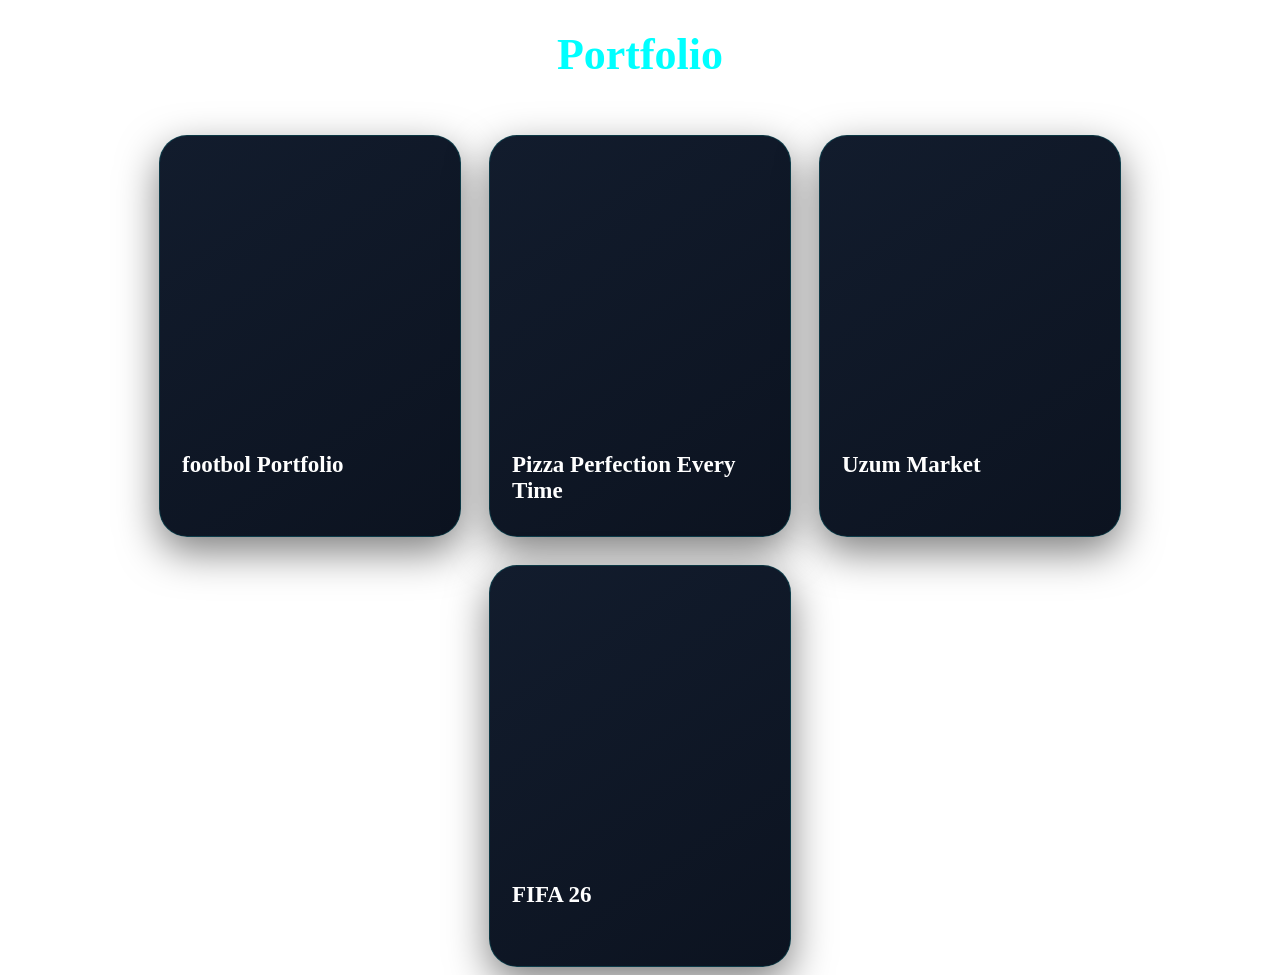
==== loyixa.html @ e52cac08 "update" ====
<!DOCTYPE html>
<html lang="en">

<head>
    <meta charset="UTF-8">
    <meta name="viewport" content="width=device-width, initial-scale=1.0">
    <title>Document</title>
    <link rel="stylesheet" href="/style.css">
</head>

<body>
        <div class="texte" id="texte">
            <h1 class="textee">Portfolio</h1>
        </div>

        <div class="kotta">
            <div class="domino">

                <div class="cardes">
                    <img class="hhh" src="https://cdn.dribbble.com/userupload/46909321/file/e3124612417e6d67b4c6e50121635877.jpg?resize=752x&vertical=center" alt="">
                    <br>
                    <br>
                    <h2 class="bot-tob-obt"> footbol Portfolio</h2>
                    <p>
                        <a href="https://cdn.dribbble.com/userupload/46909321/file/e3124612417e6d67b4c6e50121635877.jpg?resize=752x&vertical=center" class="hhh-btn"></a>

                    </p>
                </div>

                <div class="cardes">
                    <img class="hhh" src="/Снимок экрана 2026-04-04 120520.png" alt="">
                    <br>
                    <br>
                    <h2 class="bot-tob-obt">Pizza Perfection Every Time</h2>
                    <p>
                        <a href="/Снимок экрана 2026-04-04 120520.png" class="hhh-btn"></a>

                    </p>
                </div>

                <div class="cardes">
                    <img class="hhh" src="https://encrypted-tbn0.gstatic.com/images?q=tbn:ANd9GcS57pL3FITMSyp1Z12lesNS4R2MJkAoHEgVDg&s" alt="">
                    <br>
                    <br>
                    <h2 class="bot-tob-obt">Uzum Market</h2>
                    <p>
                        <a href="" class="hhh-btn"></a>

                    </p>
                </div>

                <div class="cardes">
                    <img class="hhh" src="/Снимок экрана 2026-04-04 121322.png" alt="">
                    <br>
                    <br>
                    <h2 class="bot-tob-obt">FIFA 26</h2>
                    <p>
                        <a href="" class="hhh-btn"></a>
                    </p>
                </div>
        </div>
    </section>
</body>

</html>
---- style.css ----
.projects {
    padding: 110px 8%;
}

.texte {
    max-width: 850px;
    text-align: center;
    margin: 0 auto 55px;
}

.texte h1 {
    font-size: 44px;
    color: aqua;
    margin-bottom: 16px;
}

.texte p {
    font-size: 18px;
    line-height: 1.8;
    color: #9aa9b8;
}

.kotta {
    display: flex;
    justify-content: center;
}

.domino {
    width: 100%;
    max-width: 1250px;
    display: flex;
    justify-content: center;
    flex-wrap: wrap;
    gap: 28px;
}

.cardes {
    width: 300px;
    height: 400px;
    background: linear-gradient(145deg, #121c2d, #0c1320);
    border: 1px solid rgba(0, 255, 255, 0.15);
    border-radius: 28px;
    overflow: hidden;
    position: relative;
    box-shadow: 0 15px 40px rgba(0, 0, 0, 0.5);
    transition: all 0.7s cubic-bezier(0.23, 1, 0.32, 1);
    padding-bottom: 0;
}

.cardes:hover {
    transform: translateY(-25px) scale(1.05);
    border-color: aqua;
    box-shadow: 0 35px 70px rgba(0, 255, 255, 0.25);
}

.hhh {
    width: 100%;
    height: 260px;
    object-fit: cover;
    display: block;
    transition: all 1.1s cubic-bezier(0.77, 0, 0.18, 1);
    clip-path: polygon(0 100%, 100% 100%, 100% 100%, 0 100%);
}

.cardes:hover .hhh {
    clip-path: polygon(0 0, 100% 0, 100% 100%, 0 100%);
    transform: scale(1.18);
}

.cardes h2 {
    font-size: 23px;
    color: white;
    margin: 20px 22px 10px;
    transition: all 0.5s ease;
}

.cardes:hover h2 {
    color: aqua;
    text-shadow: 0 0 20px aqua;
}

.cardes p {
    font-size: 15px;
    line-height: 1.7;
    color: #a8b5c0;
    padding: 0 22px 22px;
    transition: color 0.5s ease;
}

.cardes:hover p {
    color: #d0e8ff;
}

.cardes::before {
    content: '';
    position: absolute;
    top: -60%;
    left: -100%;
    width: 40%;
    height: 250%;
    background: linear-gradient(120deg, transparent, rgba(255, 255, 255, 0.35), transparent);
    transform: skewX(-25deg);
    opacity: 0;
    transition: all 1.1s ease;
    z-index: 2;
}

.cardes:hover::before {
    left: 160%;
    opacity: 1;
}
.cardes::after {
    content: '';
    position: absolute;
    bottom: 0;
    left: 0;
    width: 100%;
    height: 4px;
    background: linear-gradient(to right, transparent, aqua, transparent);
    transform: scaleX(0);
    transition: transform 0.7s ease;
}

.cardes:hover::after {
    transform: scaleX(1);
}
.bot-tob-obt{
    justify-self: center;
    align-items: center;
    display: flex;
}
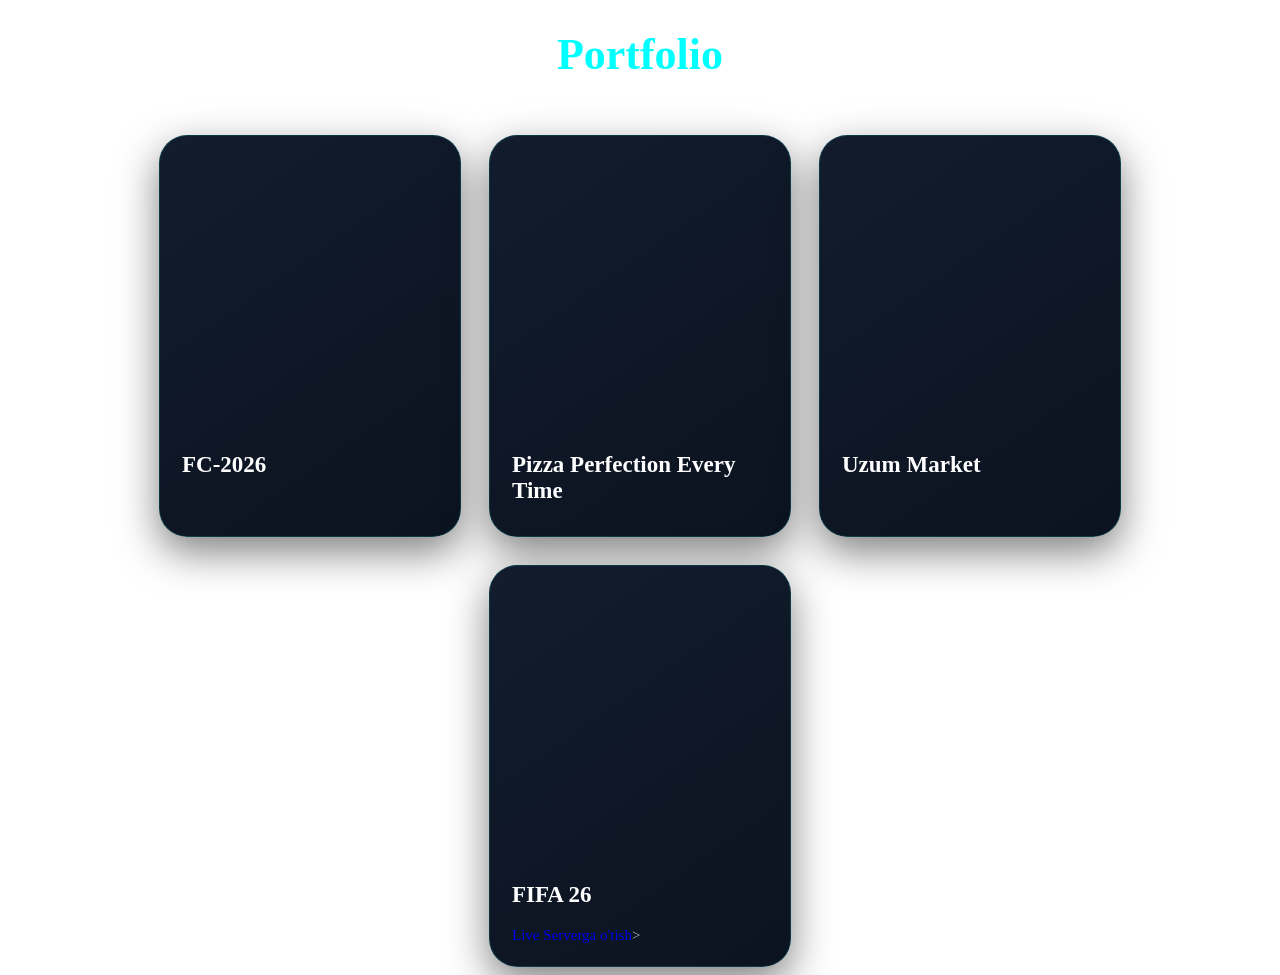
==== commit 55667858: "update" ====
--- a/loyixa.html
+++ b/loyixa.html
@@ -9,57 +9,60 @@
 </head>
 
 <body>
-        <div class="texte" id="texte">
-            <h1 class="textee">Portfolio</h1>
-        </div>
+    <div class="texte" id="texte">
+        <h1 class="textee">Portfolio</h1>
+    </div>
 
-        <div class="kotta">
-            <div class="domino">
+    <div class="kotta">
+        <div class="domino">
+
+            <a href="https://loyiha-fc26.netlify.app/" class="hhh-btn">
 
                 <div class="cardes">
-                    <img class="hhh" src="https://cdn.dribbble.com/userupload/46909321/file/e3124612417e6d67b4c6e50121635877.jpg?resize=752x&vertical=center" alt="">
+                    <img class="hhh" src="Снимок экрана 2026-04-04 121322.png " alt="">
                     <br>
                     <br>
-                    <h2 class="bot-tob-obt"> footbol Portfolio</h2>
+                    <h2 class="bot-tob-obt">FC-2026</h2>
                     <p>
-                        <a href="https://cdn.dribbble.com/userupload/46909321/file/e3124612417e6d67b4c6e50121635877.jpg?resize=752x&vertical=center" class="hhh-btn"></a>
-
+    
                     </p>
                 </div>
+            </a>
 
-                <div class="cardes">
-                    <img class="hhh" src="/Снимок экрана 2026-04-04 120520.png" alt="">
-                    <br>
-                    <br>
-                    <h2 class="bot-tob-obt">Pizza Perfection Every Time</h2>
-                    <p>
-                        <a href="/Снимок экрана 2026-04-04 120520.png" class="hhh-btn"></a>
 
-                    </p>
-                </div>
+            <div class="cardes">
+                <img class="hhh" src="/Снимок экрана 2026-04-04 120520.png" alt="">
+                <br>
+                <br>
+                <h2 class="bot-tob-obt">Pizza Perfection Every Time</h2>
+                <p>
+                 </p>
+            </div>
 
-                <div class="cardes">
-                    <img class="hhh" src="https://encrypted-tbn0.gstatic.com/images?q=tbn:ANd9GcS57pL3FITMSyp1Z12lesNS4R2MJkAoHEgVDg&s" alt="">
-                    <br>
-                    <br>
-                    <h2 class="bot-tob-obt">Uzum Market</h2>
-                    <p>
-                        <a href="" class="hhh-btn"></a>
+            <div class="cardes">
+                <img class="hhh"
+                    src="https://encrypted-tbn0.gstatic.com/images?q=tbn:ANd9GcS57pL3FITMSyp1Z12lesNS4R2MJkAoHEgVDg&s"
+                    alt="">
+                <br>
+                <br>
+                <h2 class="bot-tob-obt">Uzum Market</h2>
+                <p>
+                    <a href="" class="hhh-btn"></a>
 
-                    </p>
-                </div>
+                </p>
+            </div>
 
-                <div class="cardes">
-                    <img class="hhh" src="/Снимок экрана 2026-04-04 121322.png" alt="">
-                    <br>
-                    <br>
-                    <h2 class="bot-tob-obt">FIFA 26</h2>
-                    <p>
-                        <a href="" class="hhh-btn"></a>
-                    </p>
-                </div>
+            <div class="cardes">
+                <img class="hhh" src="/Снимок экрана 2026-04-04 121322.png" alt="">
+                <br>
+                <br>
+                <h2 class="bot-tob-obt">FIFA 26</h2>
+                <p>
+                    <a href="https://loyiha-fc26.netlify.app/" class="hhh-btn">Live Serverga o'tish</a>>
+                </p>
+            </div>
         </div>
-    </section>
+        </section>
 </body>
 
 </html>
--- a/style.css
+++ b/style.css
@@ -129,3 +129,7 @@
     align-items: center;
     display: flex;
 }
+
+.hhh-btn{
+    text-decoration: none;
+}
